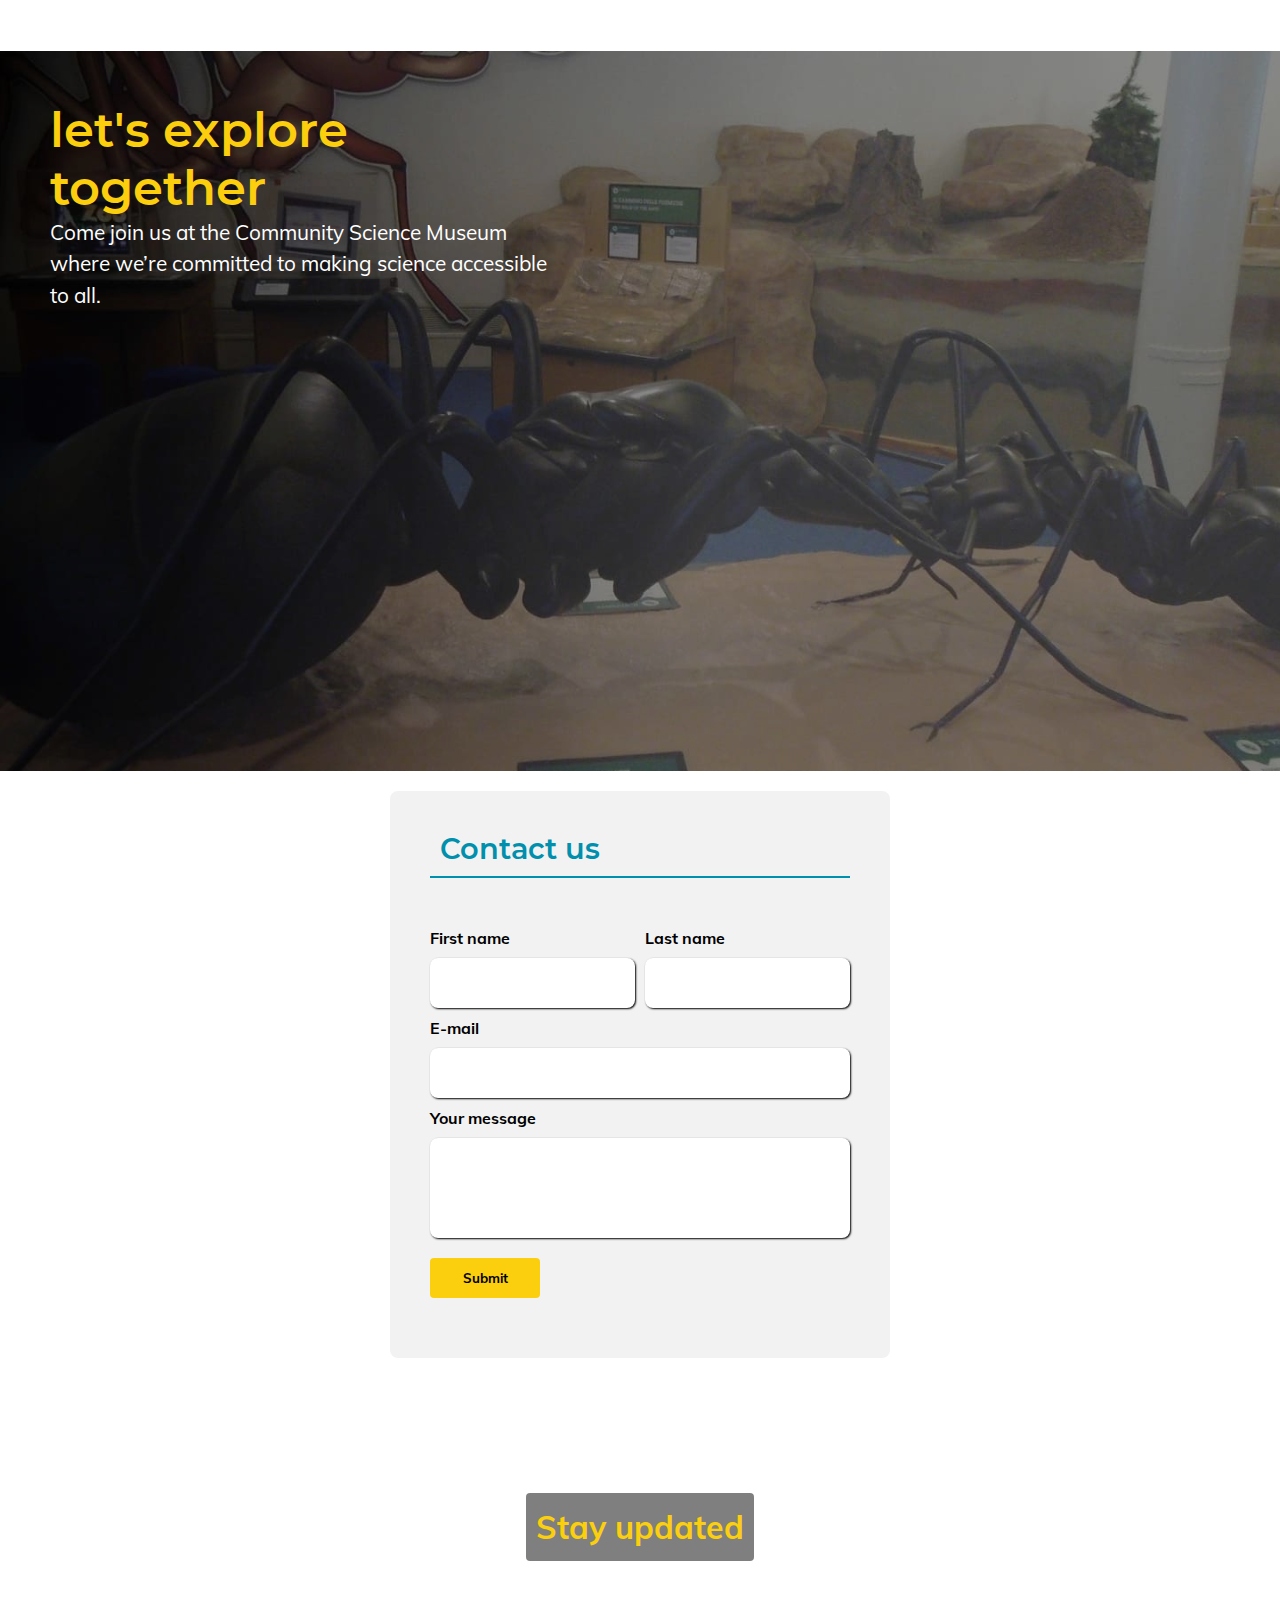
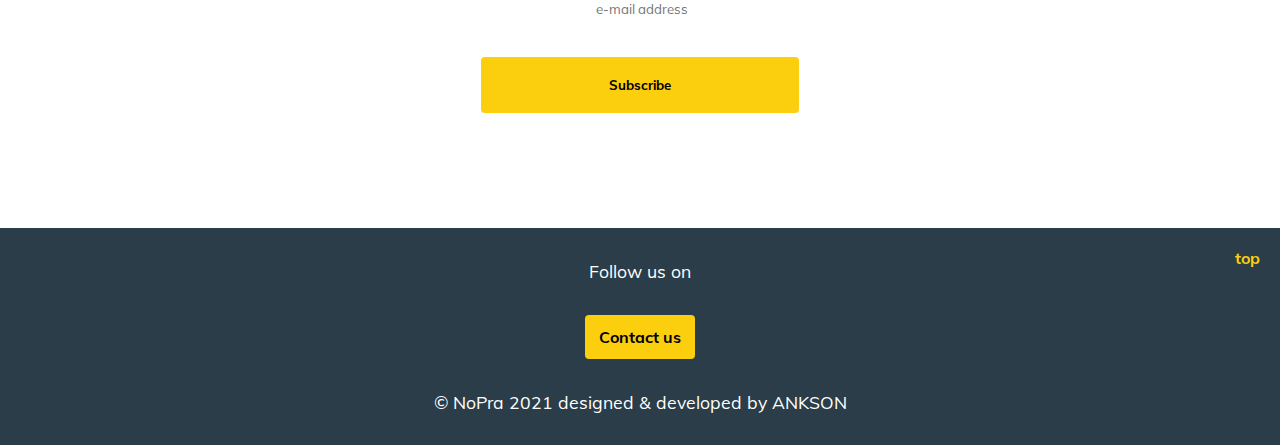
==== contact.html @ 7b3717ce "heading class changed to banner" ====
<html lang="en">
  <head>
    <meta charset="UTF-8" />
    <meta http-equiv="X-UA-Compatible" content="IE=edge" />
    <meta name="viewport" content="width=device-width, initial-scale=1.0" />
    <meta
      name="description"
      content=" want to pre-book, organize trips  or any queries regarding your visi let us know! Contact us at Community Science Museum"
    />
    <title>Contact us | Community Science Museum</title>
    <link
      rel="stylesheet"
      href="https://use.fontawesome.com/releases/v5.15.3/css/all.css"
      integrity="sha384-SZXxX4whJ79/gErwcOYf+zWLeJdY/qpuqC4cAa9rOGUstPomtqpuNWT9wdPEn2fk"
      crossorigin="anonymous"
    />
    <link rel="stylesheet" href="css/style.css" />
    <link rel="stylesheet" href="css/contact.css" />
    <link rel="stylesheet" href="css/media.css" />
  </head>
  <body>
    <header>
      <a href="index.html"><img src="images/logo1.png" alt="logo of Community science Museum" id="logo" /></a>
      <label for="hamburger-menu" id="checkbox" class="hamburger">
        <i class="fas fa-bars"></i>
      </label>
      <input type="checkbox" name="checkbox" id="hamburger-menu" />

      <nav>
        <ul>
          <li><a href="index.html" class="navbar">Home</a></li>
          <li><a href="get-involved.html" class="navbar">get involved</a></li>
          <li>
            <a href="explore.html" class="navbar">explore</a>
          </li>
          <li>
            <a href="exhibition-spaces.html" class="navbar">exhibition spaces</a>
          </li>
          <li><a href="visit.html" class="navbar">visit us</a></li>
        </ul>
      </nav>
    </header>
    <main>
      <section class="banner">
        <div class="banner-content">
          <h1>let's explore together</h1>
          <p>Come join us at the Community Science Museum where we’re committed to making science accessible to all.</p>
        </div>
      </section>
      <section class="form">
        <h2>Contact us</h2>
        <div class="input-half">
          <label for="first-name">First name</label>
          <input type="text" name="first-name" class="input" />
          <label for="last-name">Last name</label>
          <input type="text" name="last-name" class="input" />
        </div>
        <label for="e-mail">E-mail</label>
        <input type="e-mail" name="e-mail" class="input" />
        <label for="placeholder">Your message</label>
        <input type="text" name="placeholder" class="placeholder" />
        <input type="submit" class="cta" />
      </section>
      <section class="parallax">
        <p>Stay updated</p>
        <div>
          <input type="text" type="email" placeholder=" e-mail address" />
          <input type="submit" class="cta" value="Subscribe" />
        </div>
      </section>
    </main>
    <footer>
      <div class="footer-content">
        <div>
          <p>Follow us on</p>
          <i class="fab fa-facebook-square icons"></i>
          <i class="fab fa-instagram size icons"></i>
          <i class="fab fa-youtube-square icons"></i>
        </div>
        <div>
          <a href="contact.html" class="cta">Contact us</a>
        </div>
        <p class="copy-right">&copy; NoPra 2021 designed & developed by ANKSON</p>
      </div>
      <a href="#" class="to-top">
        <i class="fas fa-arrow-up"></i>
        top
      </a>
    </footer>
  </body>
</html>
---- css/style.css ----
/*global styling */

/*color pallete */
:root {
  --darkblue: #2b3d48;
  --blue: #364c59;
  --yellow: #fbcf0e;
  --light-blue: #008fac;
  --gray: #f2f2f2;
}
/*fonts */
@font-face {
  font-family: "montserrat";
  src: url(../fonts/Montserrat-SemiBold.ttf) format("truetype");
}
@font-face {
  font-family: "mulish";
  src: url(../fonts/Mulish-VariableFont_wght.ttf) format("truetype");
}
/* css reset */
* {
  padding: 0;
  margin: 0;
  box-sizing: border-box;
}

a,
li {
  color: black;
  text-decoration: none;
  list-style-type: none;
  font-weight: bold;
}
body {
  max-width: 100vw;
  min-height: 100vh;
  display: grid;
  grid-template-rows: auto 1fr auto;
  grid-template-areas:
    "header"
    "main"
    "footer";
  overflow-x: hidden;
}

header {
  grid-area: header;
}
main {
  grid-area: main;
}
footer {
  grid-area: footer;
}
h1,
h2,
h3,
h4 {
  font-family: "montserrat", -apple-system, BlinkMacSystemFont, "Segoe UI", Roboto, Oxygen, Ubuntu, Cantarell, "Open Sans", "Helvetica Neue",
    sans-serif;
}

h1 {
  color: var(--yellow);
  font-size: 3em;
  font-weight: bold;
}

h2 {
  color: var(--light-blue);
  text-align: left;
  padding: 0 10px 10px;
  border-bottom: 2px solid var(--light-blue);
  font-size: 1.8em;
}
h3 {
  font-size: 1.3em;
  text-decoration: underline;
  color: var(--blue);
}
p {
  font-size: 1.1em;
  line-height: 1.5em;
  padding: 10px;
}

a,
p,
figcaption,
input {
  font-family: "mulish", Georgia, "Times New Roman", Times, serif;
}

* > img {
  width: 100%;
}

/* global header  */
header {
  display: flex;
  flex-wrap: nowrap;
  justify-content: space-between;
  align-items: center;
  position: relative;
  margin-bottom: 2px;
  transform: translateY(-50px);
  transition: 1s linear;
  animation: 2s forwards easing;
}
@keyframes easing {
  0% {
    transform: translateY(-50px);
  }
  100% {
    transform: translateY(0px);
  }
}

#logo {
  width: 180px;
}

nav li {
  display: inline-block;
  padding: 10px 15px;
  font-size: 1.1em;
}
nav ul {
  display: flex;
  align-items: center;
}
#hamburger-menu {
  display: none;
}
#hamburger-menu:checked ~ nav {
  display: none;
  animation: 2s forwards easing-in;
  transition: 1s linear;
}
@keyframes easing-in {
  0% {
    opacity: 0;
  }
  100% {
    opacity: 1;
  }
}
.hamburger {
  background-color: white;
  position: absolute;
  right: 20px;
  top: 20px;
  display: none;
}
.navbar {
  position: relative;
}

.navbar::before {
  content: "";
  width: 90%;
  background-color: var(--yellow);
  padding: 6px;
  position: absolute;
  left: 0px;
  top: 22px;
  transition: transform 1s;
  overflow: hidden;
  transform: scalex(0);
  transform-origin: right;
}
.navbar:hover::before {
  animation: 2s forwards grow;
  transform: scalex(1);
  transform-origin: left;
}
.active {
  border-bottom: 13px solid var(--yellow);
  cursor: default;
}

/*global banner */
.banner {
  display: flex;
  flex-direction: column;
  flex-wrap: wrap;
  padding: 50px;
  height: 80vh;
}
.banner-content {
  max-width: 500px;
}

.banner p {
  font-size: 1.3em;
  line-height: 1.5em;
  color: white;
  padding: 0;
}

/*global two and three column grid */
.two-col-grid {
  max-width: 1000px;
  display: grid;
  grid-template-columns: repeat(2, 1fr);
  padding: 20px 10px;
  margin: 0 auto;
  gap: 10px;
}
.three-col-grid {
  max-width: 1000px;
  display: grid;
  grid-template-columns: repeat(3, 1fr);
  padding: 20px 10px;
  gap: 10px;
  margin: 0 auto;
}

/*global call to action */
.cta {
  background-color: var(--yellow);
  padding: 12px 4px;
  border: none;
  width: 110px;
  display: inline-block;
  text-align: center;
  margin: 20px 0px;
  font-weight: bold;
  border-radius: 4px;
}
.cta:hover {
  transform: scalex(1.1) translateY(5px);
  transition: transform 1s;
}
/* global parallax section */
.parallax {
  background: url("../images/parallax.jpg") center no-repeat;
  min-height: 50vh;
  background-size: cover;
  background-attachment: fixed;
  display: flex;
  flex-direction: column;
  align-items: center;
  justify-content: center;
}
.parallax p {
  padding: 10px;
  font-size: 2em;
  color: var(--yellow);
  font-weight: bold;
  background-color: rgba(0, 0, 0, 0.5);
  margin: 20px;
  border-radius: 4px;
}
.parallax input {
  border: none;
  padding: 20px;
  width: 100%;
  text-align: center;
}
.parallax .cta {
  width: 100%;
}

/* global footer */
.footer-content {
  max-width: 1000px;
}
.icons {
  font-size: 2em;
  letter-spacing: 0.5em;
  line-height: 1.5em;
}
footer {
  background-color: var(--darkblue);
  color: white;
  padding: 20px;
  justify-content: center;
  display: flex;
  flex-direction: row;
  text-align: center;
  position: relative;
}
.to-top {
  position: absolute;
  top: 20px;
  right: 20px;
  color: var(--yellow);
  transition: transform 0.5s;
}
.to-top:hover {
  transform: scale(1.1);
}
---- css/contact.css ----
.banner {
  background: url(../images/contact/contact-heading.jpg) center no-repeat;
  background-size: cover;
  background-color: rgba(0, 0, 0, 0.2);
  background-blend-mode: overlay;
}

.form {
  max-width: 500px;
  margin: 20px auto;
  padding: 40px;
  font-family: "mulish", Georgia, "Times New Roman", Times, serif;
  border-radius: 8px;
  align-content: center;
  background-color: var(--gray);
}
main label {
  display: inline-block;
  padding: 10px 0px;
  font-weight: bold;
}
.input {
  width: 100%;
  height: 50px;
  border-radius: 8px;
  border: none;
  background-color: white;
  box-shadow: 1px 1px 2px black;
}
.placeholder {
  width: 100%;
  height: 100px;
  border-radius: 8px;
  border: none;
  background-color: white;
  box-shadow: 1px 1px 2px black;
}
.form h2 {
  margin-bottom: 50px;
}
.input-half {
  display: grid;
  width: 100%;
  grid-template-columns: repeat(2, 1fr);
  gap: 10px;
}
.input:nth-of-type(1) {
  grid-row: 2;
}
.input-half label {
  padding: 0;
}
---- css/media.css ----
@media only screen and (max-width: 610px) {
  /*global header*/
  nav {
    display: none;
    margin: 0 auto;
  }
  #hamburger-menu:checked ~ nav {
    display: flex;
  }
  .hamburger {
    display: block;
  }
  nav ul {
    display: flex;
    flex-direction: column;
    flex-wrap: wrap;
    justify-content: center;
  }

  header {
    display: grid;
    grid-template-columns: auto;
    align-items: flex-start;
    justify-content: center;
  }
  /*global banner */

  /* global grid */
  .two-col-grid {
    grid-template-columns: auto;
    justify-content: center;
  }
  .three-col-grid {
    grid-template-columns: auto;
    justify-content: center;
  }

  /*home page */
  .about {
    grid-template-columns: auto;
  }
  .about figure {
    grid-column: 1/3;
  }
  .about-text:nth-of-type(1) {
    grid-column: 1/3;
  }

  .involve-home img {
    padding: 20px;
    max-width: 100%;
  }
  /* get involve page */
  .get-involve {
    justify-items: center;
    margin: 80px auto;
    text-align: center;
  }
  /*events & exhibition spaces page */
  .event-content {
    margin: 80px auto;
  }
  .night-museum {
    grid-row: 1;
  }
  /*contact page */
  .form {
    margin: 20px;
    padding: 20px;
  }
}
@media (min-width: 611px) and (max-width: 790px) {
  /*global header */
  header {
    display: flex;
    align-items: center;
    text-align: center;
    flex-wrap: wrap;
    flex-direction: column;
  }

  /*global grid */
  .three-col-grid {
    grid-template-columns: 1fr 1fr;
    justify-content: center;
  }
  /*home page */
  .about {
    grid-template-columns: auto;
  }
  .about figure,
  .about-text:nth-of-type(1) {
    grid-column: 1/3;
  }
  .overlay:nth-of-type(3),
  .news-text a:last-child {
    grid-column: 1/3;
  }
  /*get involved page */
  .get-involve img {
    max-width: 100%;
  }
  /*events & exhibition spaces page */
  .event-content {
    margin: 80px auto;
    grid-template-columns: auto;
  }
  .night-museum {
    grid-row: 1;
  }
}
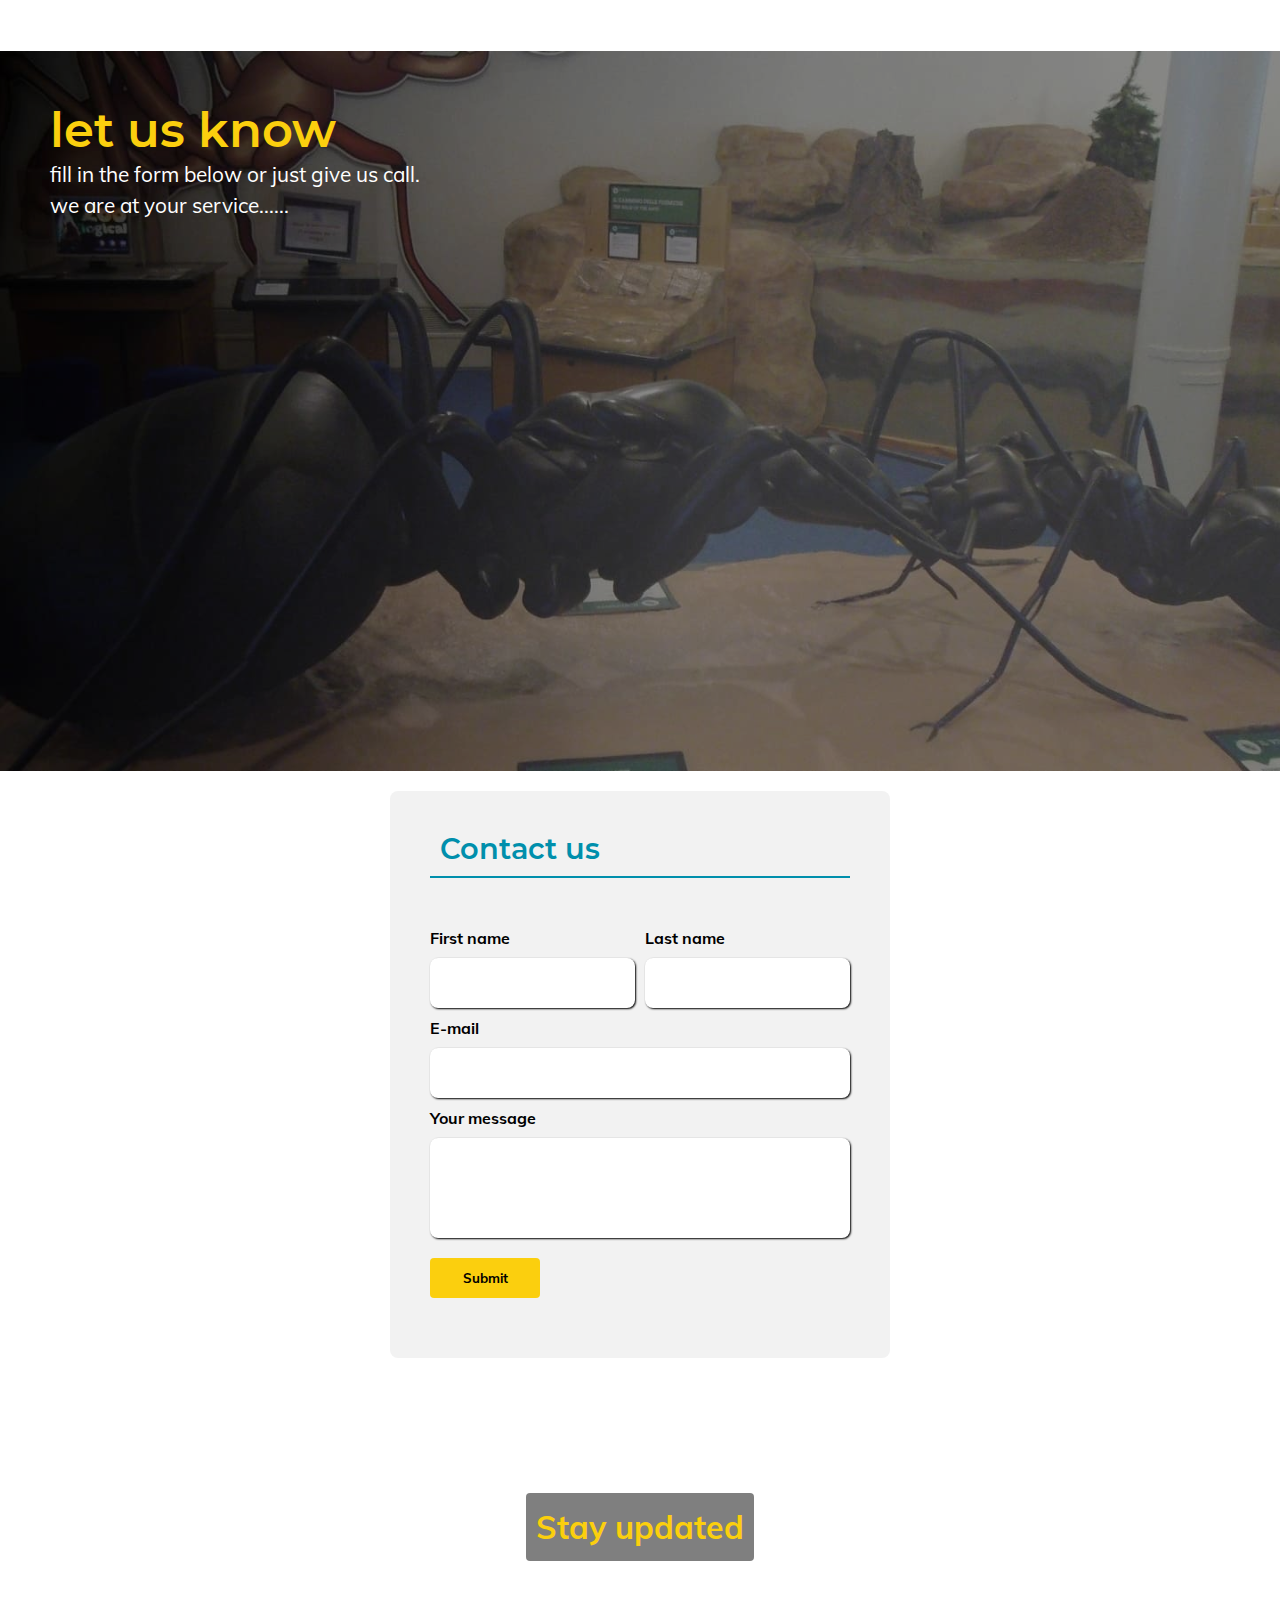
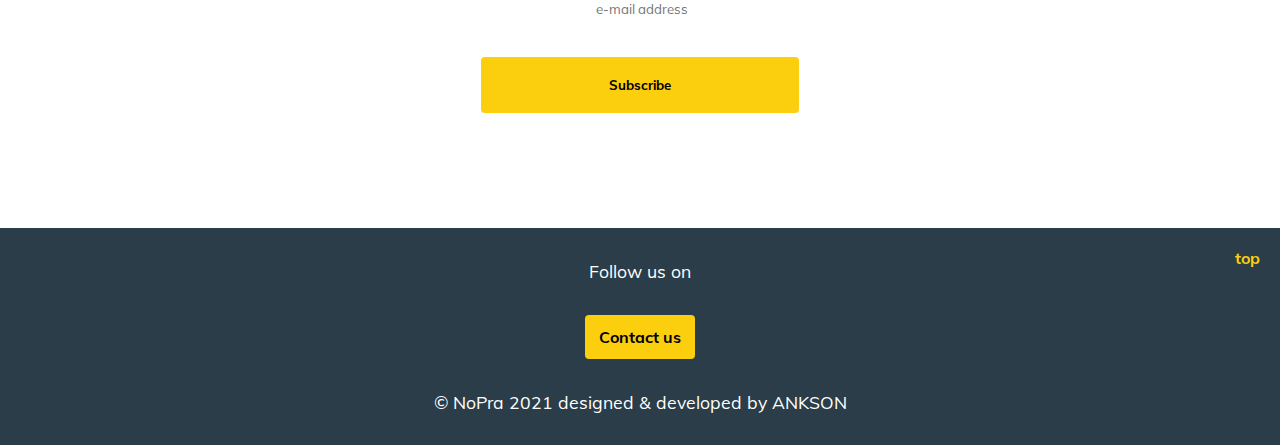
==== commit 2ecc923d: "h1 updated all the pages" ====
--- a/contact.html
+++ b/contact.html
@@ -43,8 +43,9 @@
     <main>
       <section class="banner">
         <div class="banner-content">
-          <h1>let's explore together</h1>
-          <p>Come join us at the Community Science Museum where we’re committed to making science accessible to all.</p>
+          <h1>let us know</h1>
+          <p>fill in the form below or just give us call.</p>
+          <p>we are at your service......</p>
         </div>
       </section>
       <section class="form">
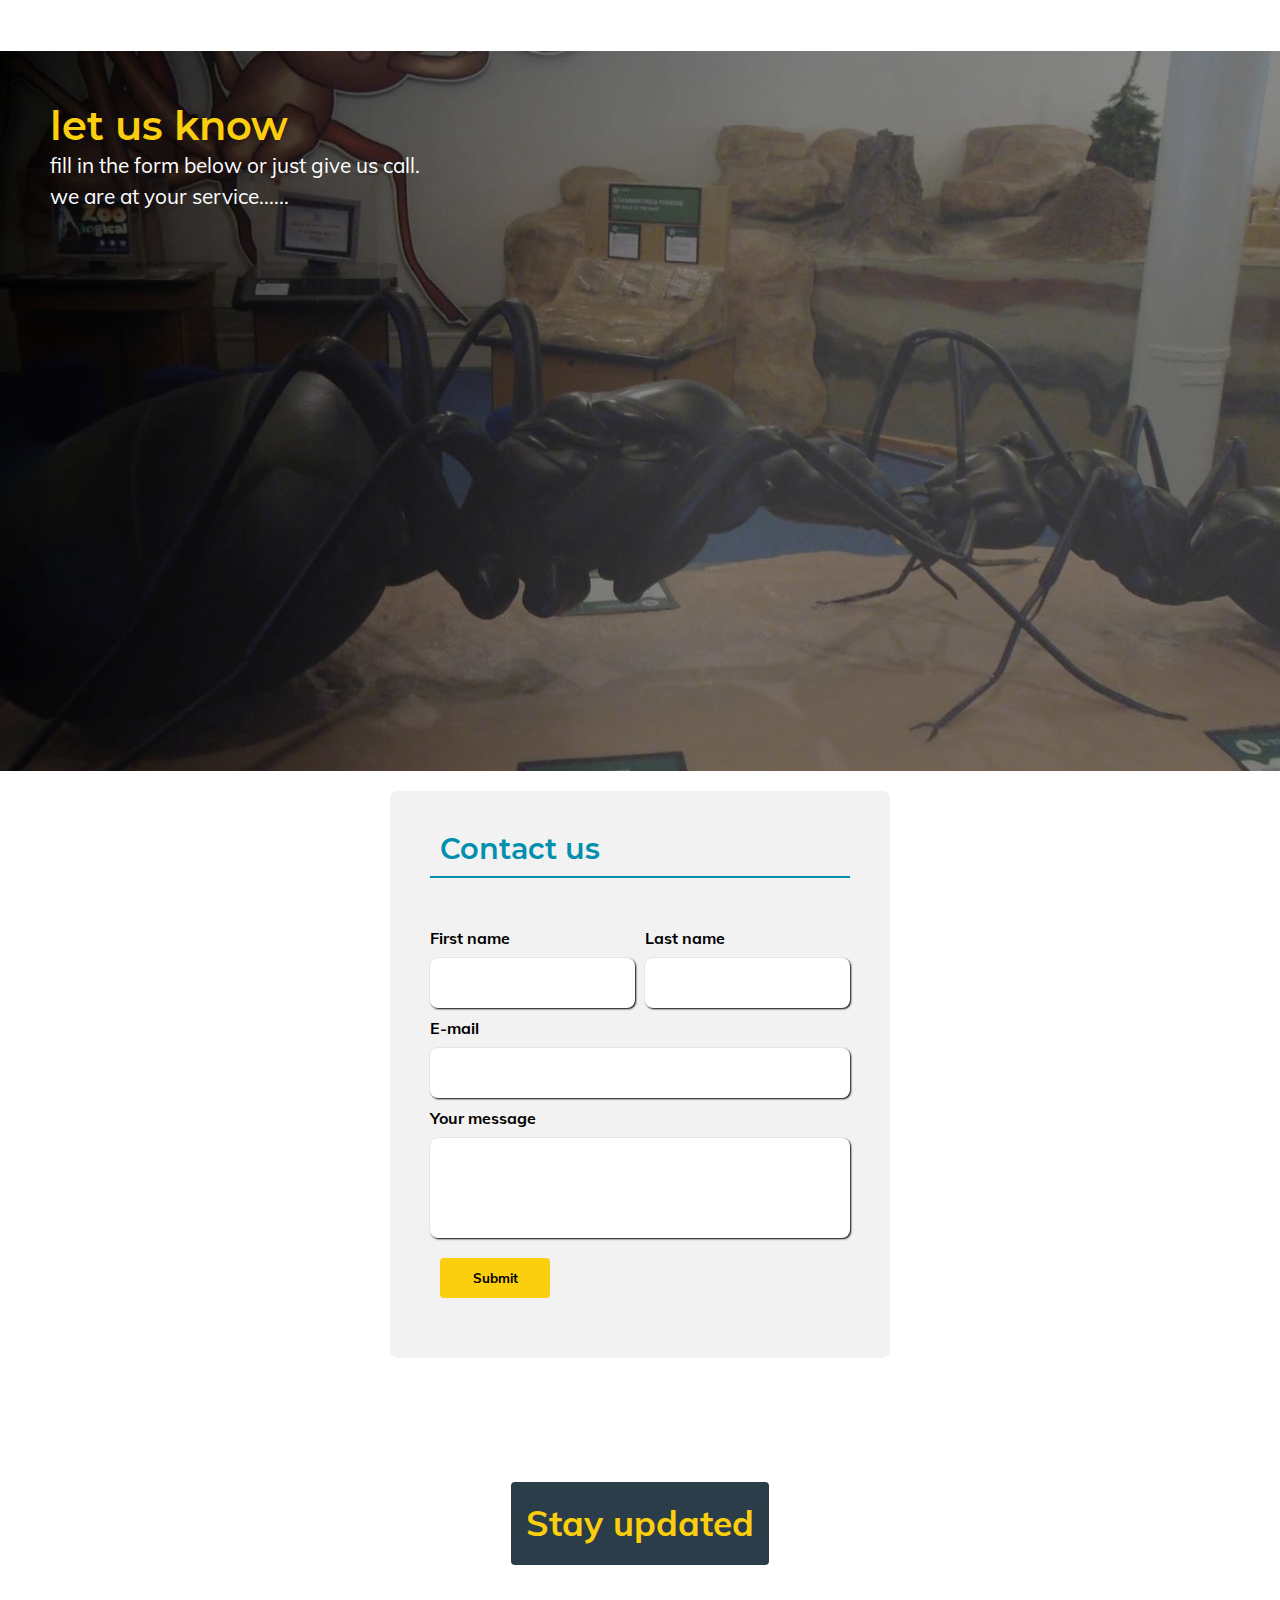
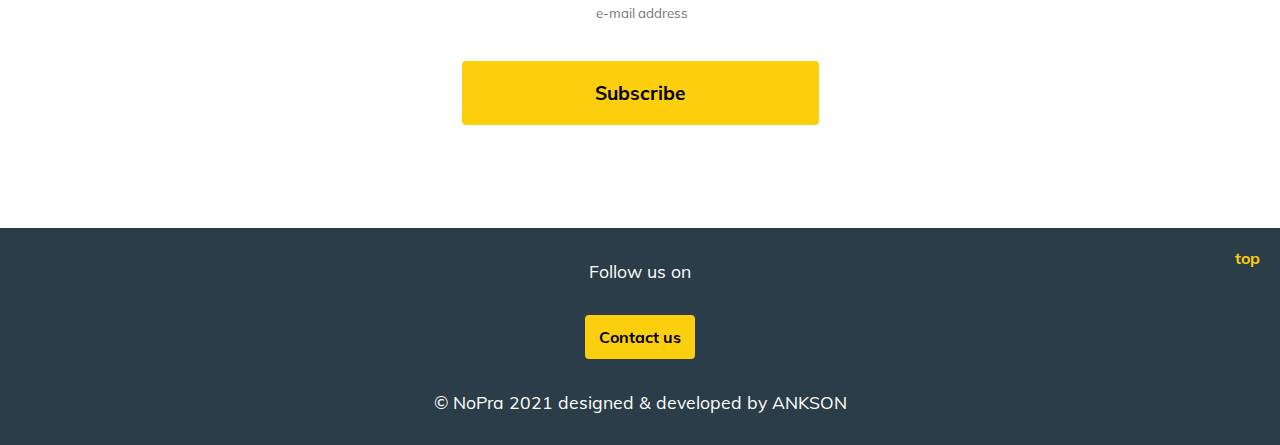
==== commit 3a2de6fc: "event added to nav" ====
--- a/contact.html
+++ b/contact.html
@@ -33,6 +33,7 @@
           <li>
             <a href="explore.html" class="navbar">explore</a>
           </li>
+          <li><a href="events-&-exhibition.html" class="navbar">events</a></li>
           <li>
             <a href="exhibition-spaces.html" class="navbar">exhibition spaces</a>
           </li>
--- a/css/style.css
+++ b/css/style.css
@@ -62,7 +62,7 @@
 
 h1 {
   color: var(--yellow);
-  font-size: 3em;
+  font-size: 2.5em;
   font-weight: bold;
 }
 
@@ -224,7 +224,7 @@
   width: 110px;
   display: inline-block;
   text-align: center;
-  margin: 20px 0px;
+  margin: 20px 10px;
   font-weight: bold;
   border-radius: 4px;
 }
@@ -244,11 +244,11 @@
   justify-content: center;
 }
 .parallax p {
-  padding: 10px;
-  font-size: 2em;
+  padding: 15px;
+  font-size: 2.2em;
   color: var(--yellow);
   font-weight: bold;
-  background-color: rgba(0, 0, 0, 0.5);
+  background-color: var(--darkblue);
   margin: 20px;
   border-radius: 4px;
 }
@@ -260,6 +260,8 @@
 }
 .parallax .cta {
   width: 100%;
+  font-size: 1.2em;
+  margin-left: 0px;
 }
 
 /* global footer */
--- a/css/media.css
+++ b/css/media.css
@@ -1,4 +1,5 @@
-@media only screen and (max-width: 610px) {
+/*Media queries mobile and teablet screens */
+@media only screen and (max-width: 636px) {
   /*global header*/
   nav {
     display: none;
@@ -16,7 +17,6 @@
     flex-wrap: wrap;
     justify-content: center;
   }
-
   header {
     display: grid;
     grid-template-columns: auto;
@@ -24,7 +24,9 @@
     justify-content: center;
   }
   /*global banner */
-
+  .banner {
+    height: 50vh;
+  }
   /* global grid */
   .two-col-grid {
     grid-template-columns: auto;
@@ -36,8 +38,11 @@
   }
 
   /*home page */
-  .about {
-    grid-template-columns: auto;
+  .about,
+  .explore,
+  .involve-home,
+  .news {
+    margin: 0 auto 10px;
   }
   .about figure {
     grid-column: 1/3;
@@ -45,16 +50,37 @@
   .about-text:nth-of-type(1) {
     grid-column: 1/3;
   }
-
   .involve-home img {
     padding: 20px;
     max-width: 100%;
   }
+
   /* get involve page */
   .get-involve {
     justify-items: center;
-    margin: 80px auto;
+    margin: 0px auto;
     text-align: center;
+  }
+  .get-involve img {
+    max-width: 60%;
+  }
+
+  /*exhibition-spaces  page */
+  .bio-medicine,
+  .eco-robo,
+  .cosmology {
+    margin: 0px auto;
+  }
+  .bio-medicine div,
+  .evolution div {
+    grid-column: 1/3;
+  }
+  .bio-medicine figure {
+    grid-column: 1/3;
+    grid-row: 2;
+  }
+  .evolution figure {
+    grid-column: 1/3;
   }
   /*events & exhibition spaces page */
   .event-content {
@@ -63,13 +89,15 @@
   .night-museum {
     grid-row: 1;
   }
+
   /*contact page */
   .form {
-    margin: 20px;
-    padding: 20px;
+    margin: 80px 10px;
+    padding: 10px;
   }
 }
-@media (min-width: 611px) and (max-width: 790px) {
+/*Media queries medium screens */
+@media (min-width: 637px) and (max-width: 820px) {
   /*global header */
   header {
     display: flex;
@@ -78,16 +106,17 @@
     flex-wrap: wrap;
     flex-direction: column;
   }
-
+  /*global banner */
+  .banner {
+    height: 50vh;
+  }
   /*global grid */
   .three-col-grid {
     grid-template-columns: 1fr 1fr;
     justify-content: center;
   }
+
   /*home page */
-  .about {
-    grid-template-columns: auto;
-  }
   .about figure,
   .about-text:nth-of-type(1) {
     grid-column: 1/3;
@@ -96,16 +125,54 @@
   .news-text a:last-child {
     grid-column: 1/3;
   }
+
   /*get involved page */
+  .get-involve {
+    grid-template-columns: 30% 70%;
+    margin: 0 auto;
+    align-items: center;
+  }
+  .get-involve .cta {
+    margin-left: 10px;
+  }
   .get-involve img {
-    max-width: 100%;
+    width: 100%;
   }
+
+  /* explore page */
+  .explore-teacher,
+  .explore-researchers {
+    align-items: center;
+  }
+
+  /*exhibition-spaces  page */
+  .bio-medicine,
+  .eco-robo,
+  .cosmology {
+    margin: 50px auto;
+  }
+  .bio-medicine div {
+    grid-column: 1/3;
+  }
+  .bio-medicine figure {
+    grid-column: 1/3;
+    grid-row: 2;
+  }
+  .cosmo-text {
+    align-items: center;
+  }
+
   /*events & exhibition spaces page */
   .event-content {
-    margin: 80px auto;
+    margin: 50px auto;
     grid-template-columns: auto;
   }
   .night-museum {
     grid-row: 1;
   }
+
+  /*visit us page */
+  .other-info :nth-of-type(3) {
+    grid-column: 1/3;
+  }
 }
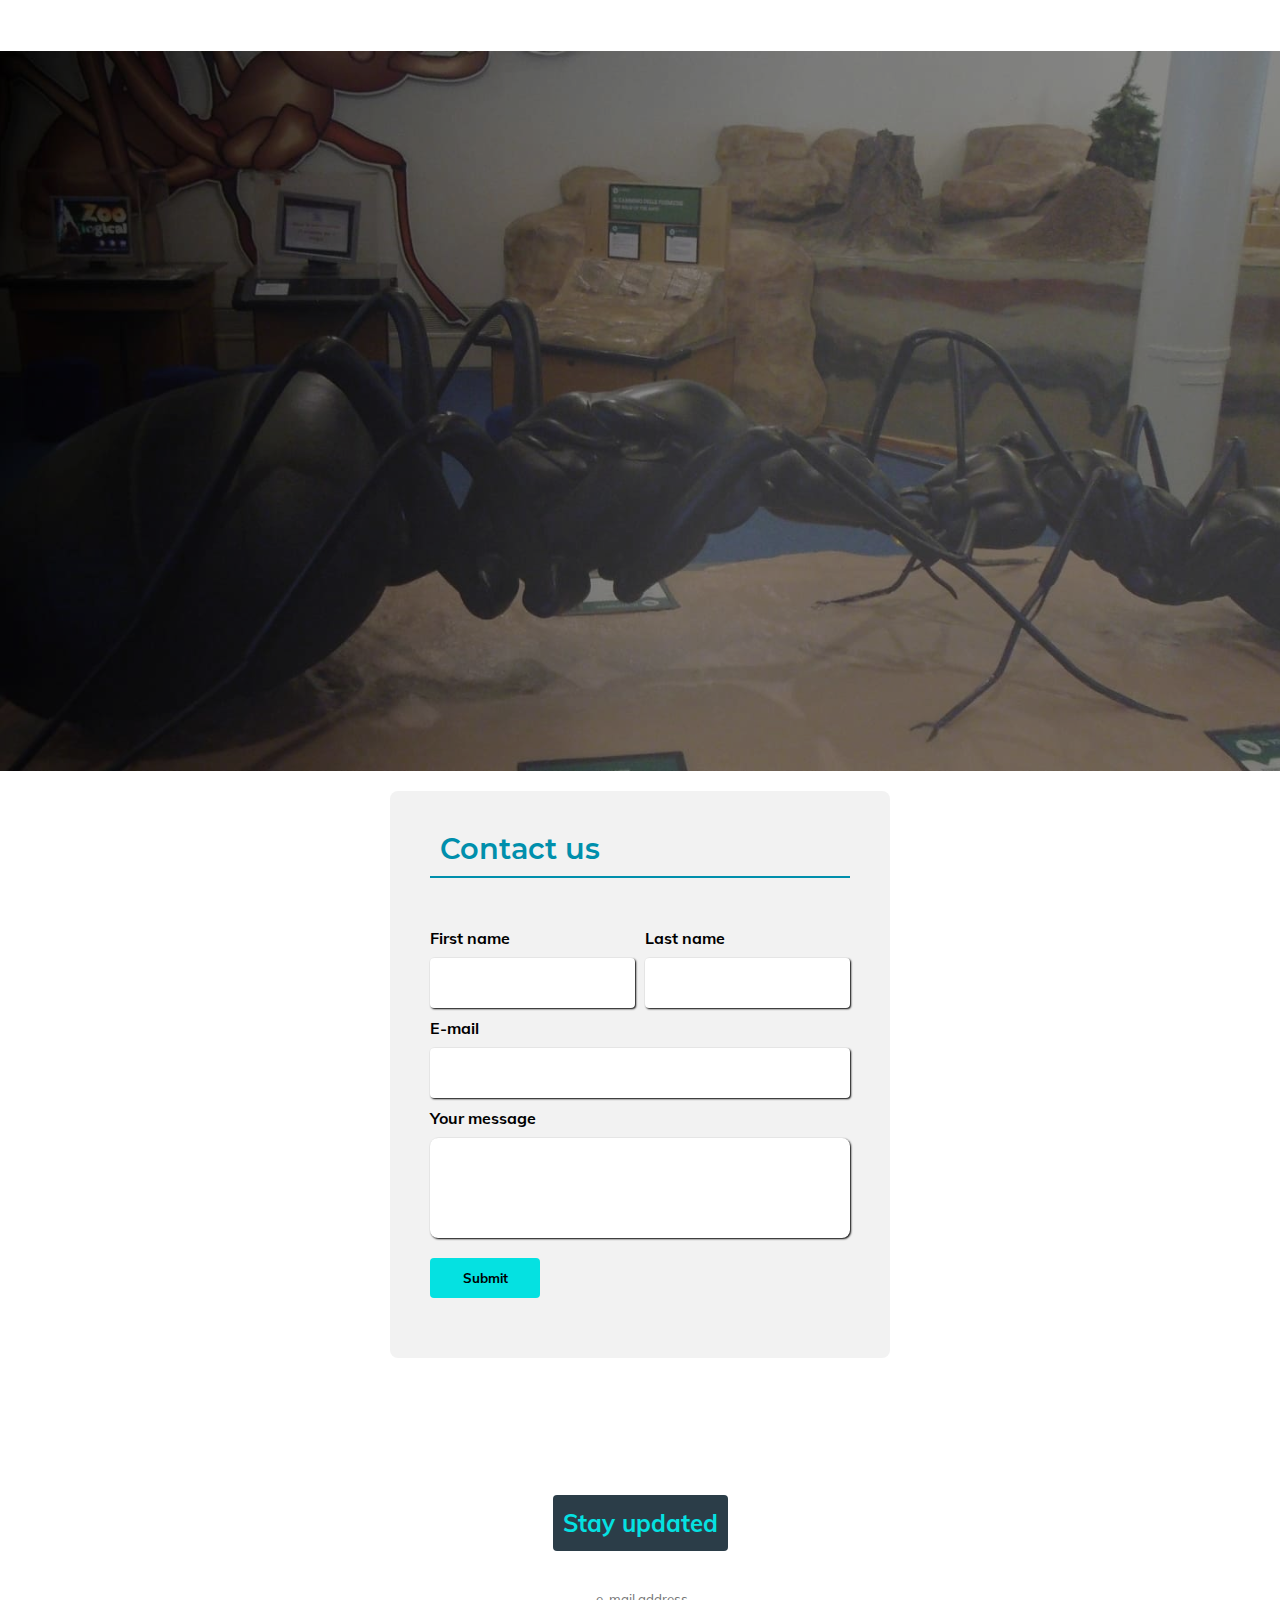
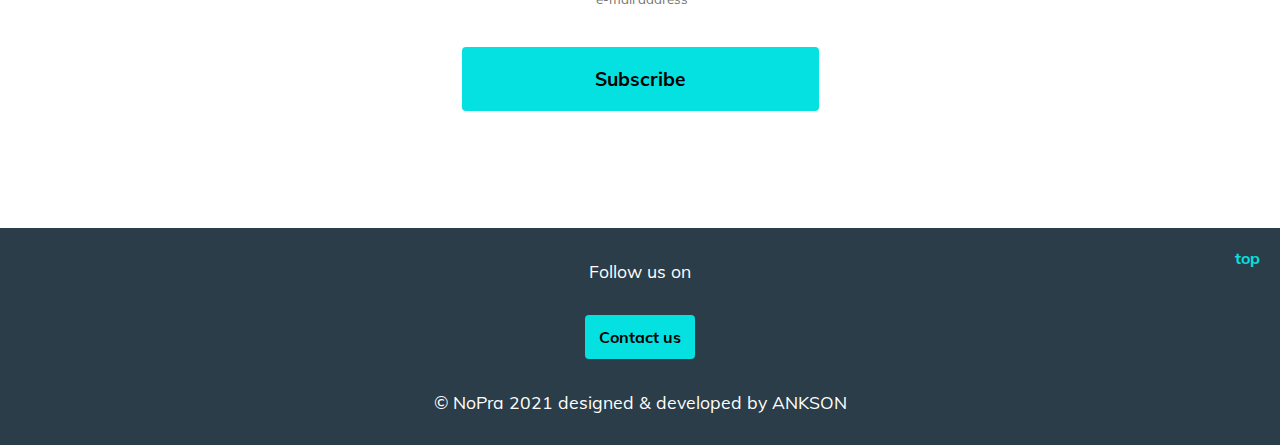
==== commit b711a909: "form updated" ====
--- a/contact.html
+++ b/contact.html
@@ -45,30 +45,31 @@
       <section class="banner">
         <div class="banner-content">
           <h1>let us know</h1>
-          <p>fill in the form below or just give us call.</p>
-          <p>we are at your service......</p>
+          <p>Please fill in the form below or just give us call. We are at your service......</p>
         </div>
       </section>
       <section class="form">
-        <h2>Contact us</h2>
-        <div class="input-half">
-          <label for="first-name">First name</label>
-          <input type="text" name="first-name" class="input" />
-          <label for="last-name">Last name</label>
-          <input type="text" name="last-name" class="input" />
-        </div>
-        <label for="e-mail">E-mail</label>
-        <input type="e-mail" name="e-mail" class="input" />
-        <label for="placeholder">Your message</label>
-        <input type="text" name="placeholder" class="placeholder" />
-        <input type="submit" class="cta" />
+        <form action="contact.php">
+          <h2>Contact us</h2>
+          <div class="input-half">
+            <label for="first-name">First name</label>
+            <input type="text" name="first-name" class="input" required />
+            <label for="last-name">Last name</label>
+            <input type="text" name="last-name" class="input" required />
+          </div>
+          <label for="e-mail">E-mail</label>
+          <input name="e-mail" class="input" required />
+          <label for="placeholder">Your message</label>
+          <input type="text" name="placeholder" class="placeholder" />
+          <input type="submit" class="cta" />
+        </form>
       </section>
       <section class="parallax">
         <p>Stay updated</p>
-        <div>
-          <input type="text" type="email" placeholder=" e-mail address" />
+        <form action="subscribe.php">
+          <input type="email" placeholder=" e-mail address" required />
           <input type="submit" class="cta" value="Subscribe" />
-        </div>
+        </form>
       </section>
     </main>
     <footer>
--- a/css/style.css
+++ b/css/style.css
@@ -4,7 +4,7 @@
 :root {
   --darkblue: #2b3d48;
   --blue: #364c59;
-  --yellow: #fbcf0e;
+  --h1-cta-blue: #05e1e1;
   --light-blue: #008fac;
   --gray: #f2f2f2;
 }
@@ -23,7 +23,7 @@
   margin: 0;
   box-sizing: border-box;
 }
-
+/* global styling */
 a,
 li {
   color: black;
@@ -36,6 +36,7 @@
   min-height: 100vh;
   display: grid;
   grid-template-rows: auto 1fr auto;
+  -ms-grid-rows: auto 1fr auto;
   grid-template-areas:
     "header"
     "main"
@@ -61,7 +62,7 @@
 }
 
 h1 {
-  color: var(--yellow);
+  color: var(--h1-cta-blue);
   font-size: 2.5em;
   font-weight: bold;
 }
@@ -159,7 +160,7 @@
 .navbar::before {
   content: "";
   width: 90%;
-  background-color: var(--yellow);
+  background-color: var(--h1-cta-blue);
   padding: 6px;
   position: absolute;
   left: 0px;
@@ -175,7 +176,7 @@
   transform-origin: left;
 }
 .active {
-  border-bottom: 13px solid var(--yellow);
+  border-bottom: 13px solid var(--h1-cta-blue);
   cursor: default;
 }
 
@@ -189,13 +190,27 @@
 }
 .banner-content {
   max-width: 500px;
+  animation: 1s slide-right forwards;
+  transform: translatex(-150px);
+  opacity: 0;
+  transition: transform 1s;
+}
+@keyframes slide-right {
+  0% {
+    transform: translatex(-150px);
+    opacity: 0;
+  }
+  100% {
+    transform: translatex(0px);
+    opacity: 1;
+  }
 }
 
 .banner p {
-  font-size: 1.3em;
-  line-height: 1.5em;
+  font-size: 1.2em;
+  line-height: 1.4em;
   color: white;
-  padding: 0;
+  padding: 10px 0;
 }
 
 /*global two and three column grid */
@@ -203,6 +218,7 @@
   max-width: 1000px;
   display: grid;
   grid-template-columns: repeat(2, 1fr);
+  -ms-grid-columns: repeat(2, 1fr);
   padding: 20px 10px;
   margin: 0 auto;
   gap: 10px;
@@ -211,6 +227,7 @@
   max-width: 1000px;
   display: grid;
   grid-template-columns: repeat(3, 1fr);
+  -ms-grid-columns: repeat(3, 1fr);
   padding: 20px 10px;
   gap: 10px;
   margin: 0 auto;
@@ -218,7 +235,7 @@
 
 /*global call to action */
 .cta {
-  background-color: var(--yellow);
+  background-color: var(--h1-cta-blue);
   padding: 12px 4px;
   border: none;
   width: 110px;
@@ -241,12 +258,14 @@
   display: flex;
   flex-direction: column;
   align-items: center;
+  -ms-grid-row-align: center;
   justify-content: center;
+  -ms-grid-column-align: center;
 }
 .parallax p {
-  padding: 15px;
-  font-size: 2.2em;
-  color: var(--yellow);
+  padding: 10px;
+  font-size: 1.5em;
+  color: var(--h1-cta-blue);
   font-weight: bold;
   background-color: var(--darkblue);
   margin: 20px;
@@ -278,6 +297,7 @@
   color: white;
   padding: 20px;
   justify-content: center;
+  -ms-grid-column-align: center;
   display: flex;
   flex-direction: row;
   text-align: center;
@@ -287,7 +307,7 @@
   position: absolute;
   top: 20px;
   right: 20px;
-  color: var(--yellow);
+  color: var(--h1-cta-blue);
   transition: transform 0.5s;
 }
 .to-top:hover {
--- a/css/contact.css
+++ b/css/contact.css
@@ -12,6 +12,7 @@
   font-family: "mulish", Georgia, "Times New Roman", Times, serif;
   border-radius: 8px;
   align-content: center;
+  -ms-grid-row-align: center;
   background-color: var(--gray);
 }
 main label {
@@ -22,7 +23,8 @@
 .input {
   width: 100%;
   height: 50px;
-  border-radius: 8px;
+  border-radius: 4px;
+  padding: 10px;
   border: none;
   background-color: white;
   box-shadow: 1px 1px 2px black;
@@ -42,11 +44,16 @@
   display: grid;
   width: 100%;
   grid-template-columns: repeat(2, 1fr);
+  -ms-grid-columns: repeat(2, 1fr);
   gap: 10px;
 }
 .input:nth-of-type(1) {
   grid-row: 2;
+  -ms-grid-row: 2;
 }
 .input-half label {
   padding: 0;
 }
+.form .cta {
+  margin-left: 0;
+}
--- a/css/media.css
+++ b/css/media.css
@@ -20,21 +20,23 @@
   header {
     display: grid;
     grid-template-columns: auto;
+    -ms-grid-columns: auto;
     align-items: flex-start;
-    justify-content: center;
+    -ms-grid-row-align: flex-start;
+    justify-content: center;
+    -ms-grid-column-align: center;
   }
   /*global banner */
   .banner {
     height: 50vh;
   }
   /* global grid */
-  .two-col-grid {
-    grid-template-columns: auto;
-    justify-content: center;
-  }
+  .two-col-grid,
   .three-col-grid {
     grid-template-columns: auto;
-    justify-content: center;
+    -ms-grid-columns: auto;
+    justify-content: center;
+    -ms-grid-column-align: center;
   }
 
   /*home page */
@@ -46,9 +48,11 @@
   }
   .about figure {
     grid-column: 1/3;
+    -ms-grid-column: 1/3;
   }
   .about-text:nth-of-type(1) {
     grid-column: 1/3;
+    -ms-grid-column: 1/3;
   }
   .involve-home img {
     padding: 20px;
@@ -58,6 +62,7 @@
   /* get involve page */
   .get-involve {
     justify-items: center;
+    -ms-grid-column-align: center;
     margin: 0px auto;
     text-align: center;
   }
@@ -74,13 +79,17 @@
   .bio-medicine div,
   .evolution div {
     grid-column: 1/3;
+    -ms-grid-column: 1/3;
   }
   .bio-medicine figure {
     grid-column: 1/3;
+    -ms-grid-column: 1/3;
     grid-row: 2;
+    -ms-grid-row: 2;
   }
   .evolution figure {
     grid-column: 1/3;
+    -ms-grid-column: 1/3;
   }
   /*events & exhibition spaces page */
   .event-content {
@@ -88,6 +97,7 @@
   }
   .night-museum {
     grid-row: 1;
+    -ms-grid-row: 1;
   }
 
   /*contact page */
@@ -102,6 +112,7 @@
   header {
     display: flex;
     align-items: center;
+    -ms-grid-row-align: center;
     text-align: center;
     flex-wrap: wrap;
     flex-direction: column;
@@ -113,7 +124,9 @@
   /*global grid */
   .three-col-grid {
     grid-template-columns: 1fr 1fr;
-    justify-content: center;
+    -ms-grid-columns: 1fr 1fr;
+    justify-content: center;
+    -ms-grid-column-align: center;
   }
 
   /*home page */
@@ -124,13 +137,16 @@
   .overlay:nth-of-type(3),
   .news-text a:last-child {
     grid-column: 1/3;
+    -ms-grid-column: 1/3;
   }
 
   /*get involved page */
   .get-involve {
     grid-template-columns: 30% 70%;
+    -ms-grid-columns: 30% 70%;
     margin: 0 auto;
     align-items: center;
+    -ms-grid-row-align: center;
   }
   .get-involve .cta {
     margin-left: 10px;
@@ -143,6 +159,7 @@
   .explore-teacher,
   .explore-researchers {
     align-items: center;
+    -ms-grid-row-align: center;
   }
 
   /*exhibition-spaces  page */
@@ -153,26 +170,33 @@
   }
   .bio-medicine div {
     grid-column: 1/3;
+    -ms-grid-column: 1/3;
   }
   .bio-medicine figure {
     grid-column: 1/3;
     grid-row: 2;
+    -ms-grid-column: 1/3;
+    -ms-grid-row: 2;
   }
   .cosmo-text {
     align-items: center;
+    -ms-grid-row-align: center;
   }
 
   /*events & exhibition spaces page */
   .event-content {
     margin: 50px auto;
     grid-template-columns: auto;
+    -ms-grid-columns: auto;
   }
   .night-museum {
     grid-row: 1;
+    -ms-grid-row: 2;
   }
 
   /*visit us page */
   .other-info :nth-of-type(3) {
     grid-column: 1/3;
+    -ms-grid-column: 1/3;
   }
 }
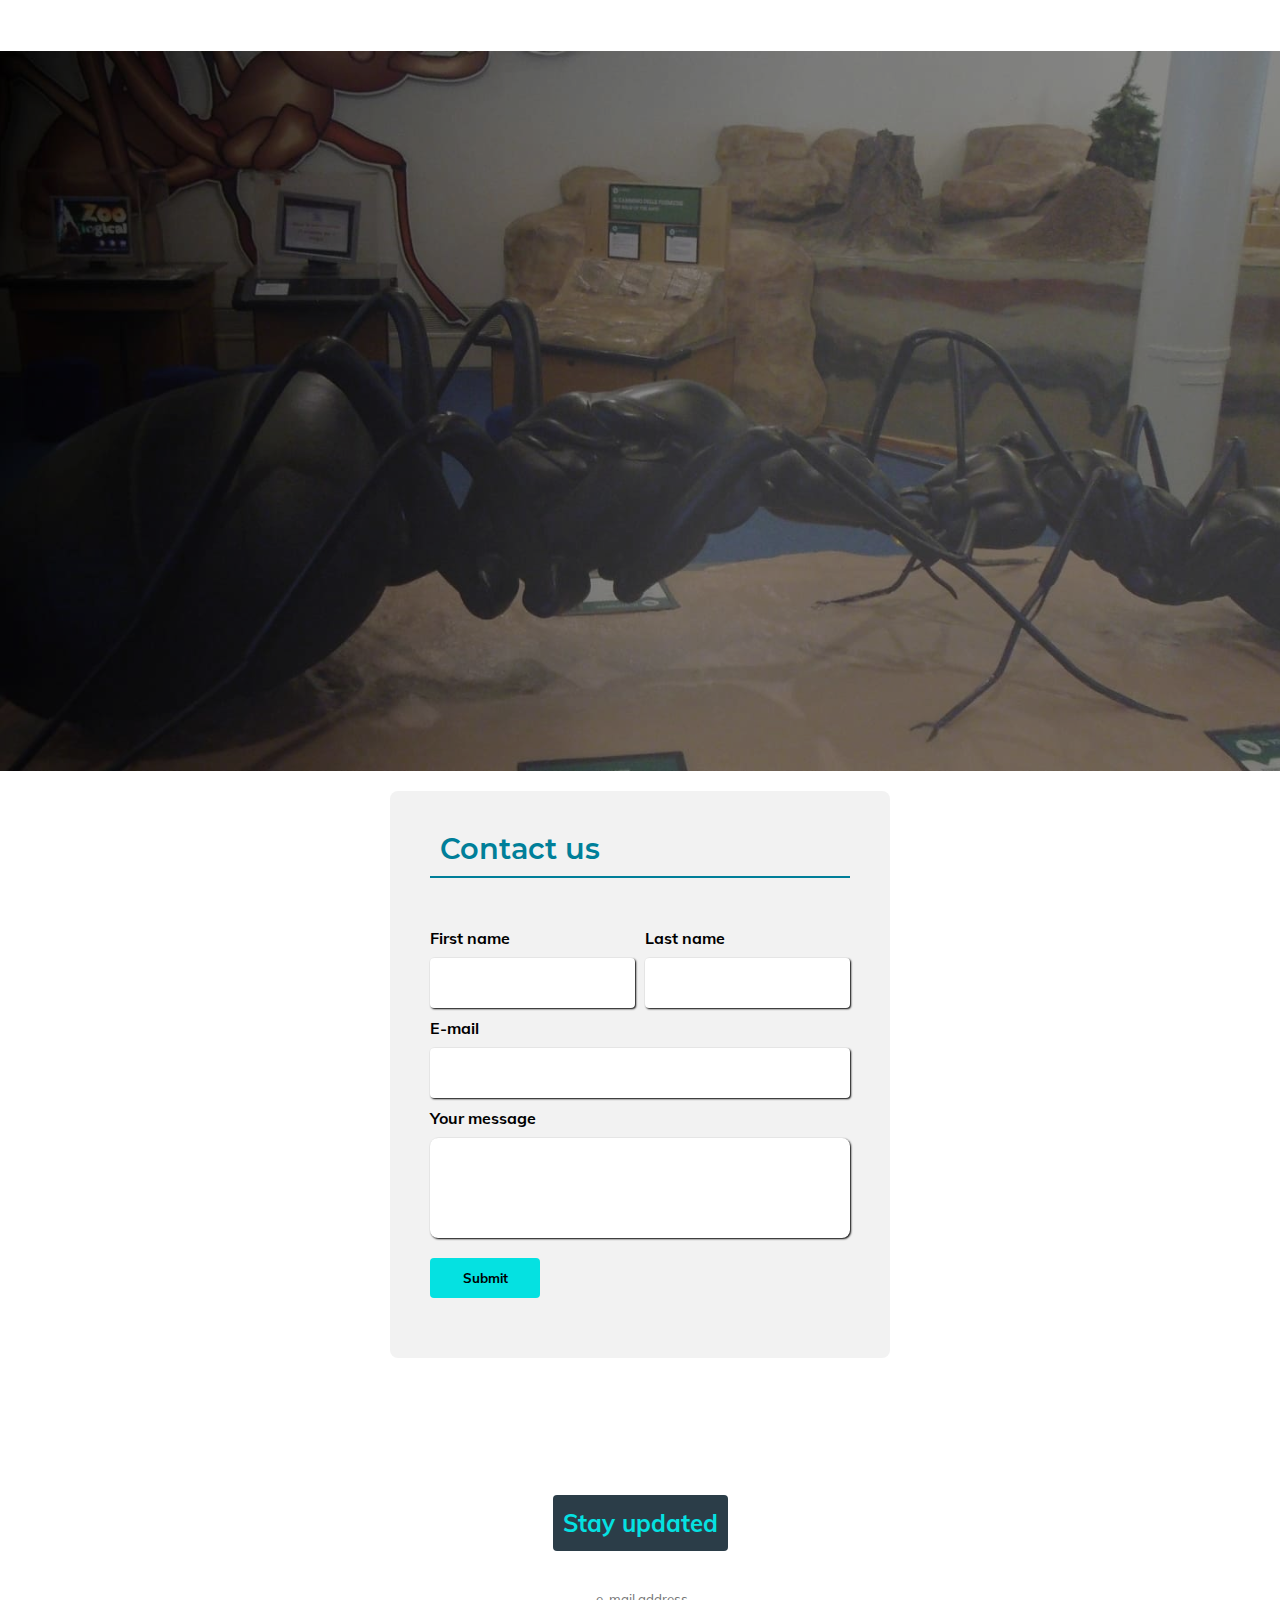
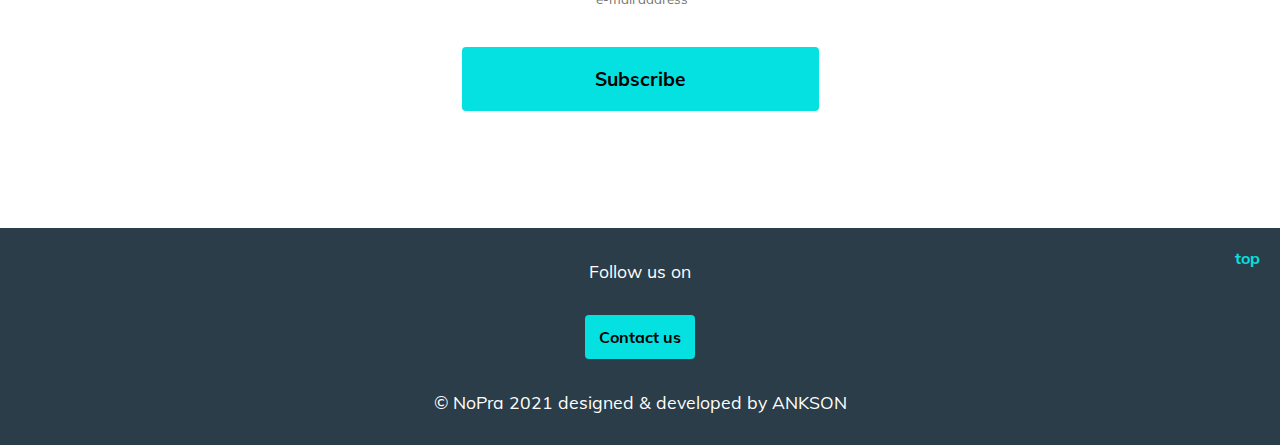
==== commit fd9cc118: "explore updated" ====
--- a/contact.html
+++ b/contact.html
@@ -3,6 +3,8 @@
     <meta charset="UTF-8" />
     <meta http-equiv="X-UA-Compatible" content="IE=edge" />
     <meta name="viewport" content="width=device-width, initial-scale=1.0" />
+    <meta name="author" content="Community science museum" />
+    <meta name="keywords" content="museum, visit, science, events, Norheimsund, community sceince museum, contact" />
     <meta
       name="description"
       content=" want to pre-book, organize trips  or any queries regarding your visi let us know! Contact us at Community Science Museum"
--- a/css/style.css
+++ b/css/style.css
@@ -5,7 +5,7 @@
   --darkblue: #2b3d48;
   --blue: #364c59;
   --h1-cta-blue: #05e1e1;
-  --light-blue: #008fac;
+  --light-blue: #007f99;
   --gray: #f2f2f2;
 }
 /*fonts */
--- a/css/media.css
+++ b/css/media.css
@@ -69,6 +69,11 @@
   .get-involve img {
     max-width: 60%;
   }
+  /*explore page */
+  .explore-teacher figure,
+  .explore-researchers figure {
+    grid-row: 2;
+  }
 
   /*exhibition-spaces  page */
   .bio-medicine,
@@ -94,10 +99,6 @@
   /*events & exhibition spaces page */
   .event-content {
     margin: 80px auto;
-  }
-  .night-museum {
-    grid-row: 1;
-    -ms-grid-row: 1;
   }
 
   /*contact page */
@@ -189,10 +190,6 @@
     grid-template-columns: auto;
     -ms-grid-columns: auto;
   }
-  .night-museum {
-    grid-row: 1;
-    -ms-grid-row: 2;
-  }
 
   /*visit us page */
   .other-info :nth-of-type(3) {
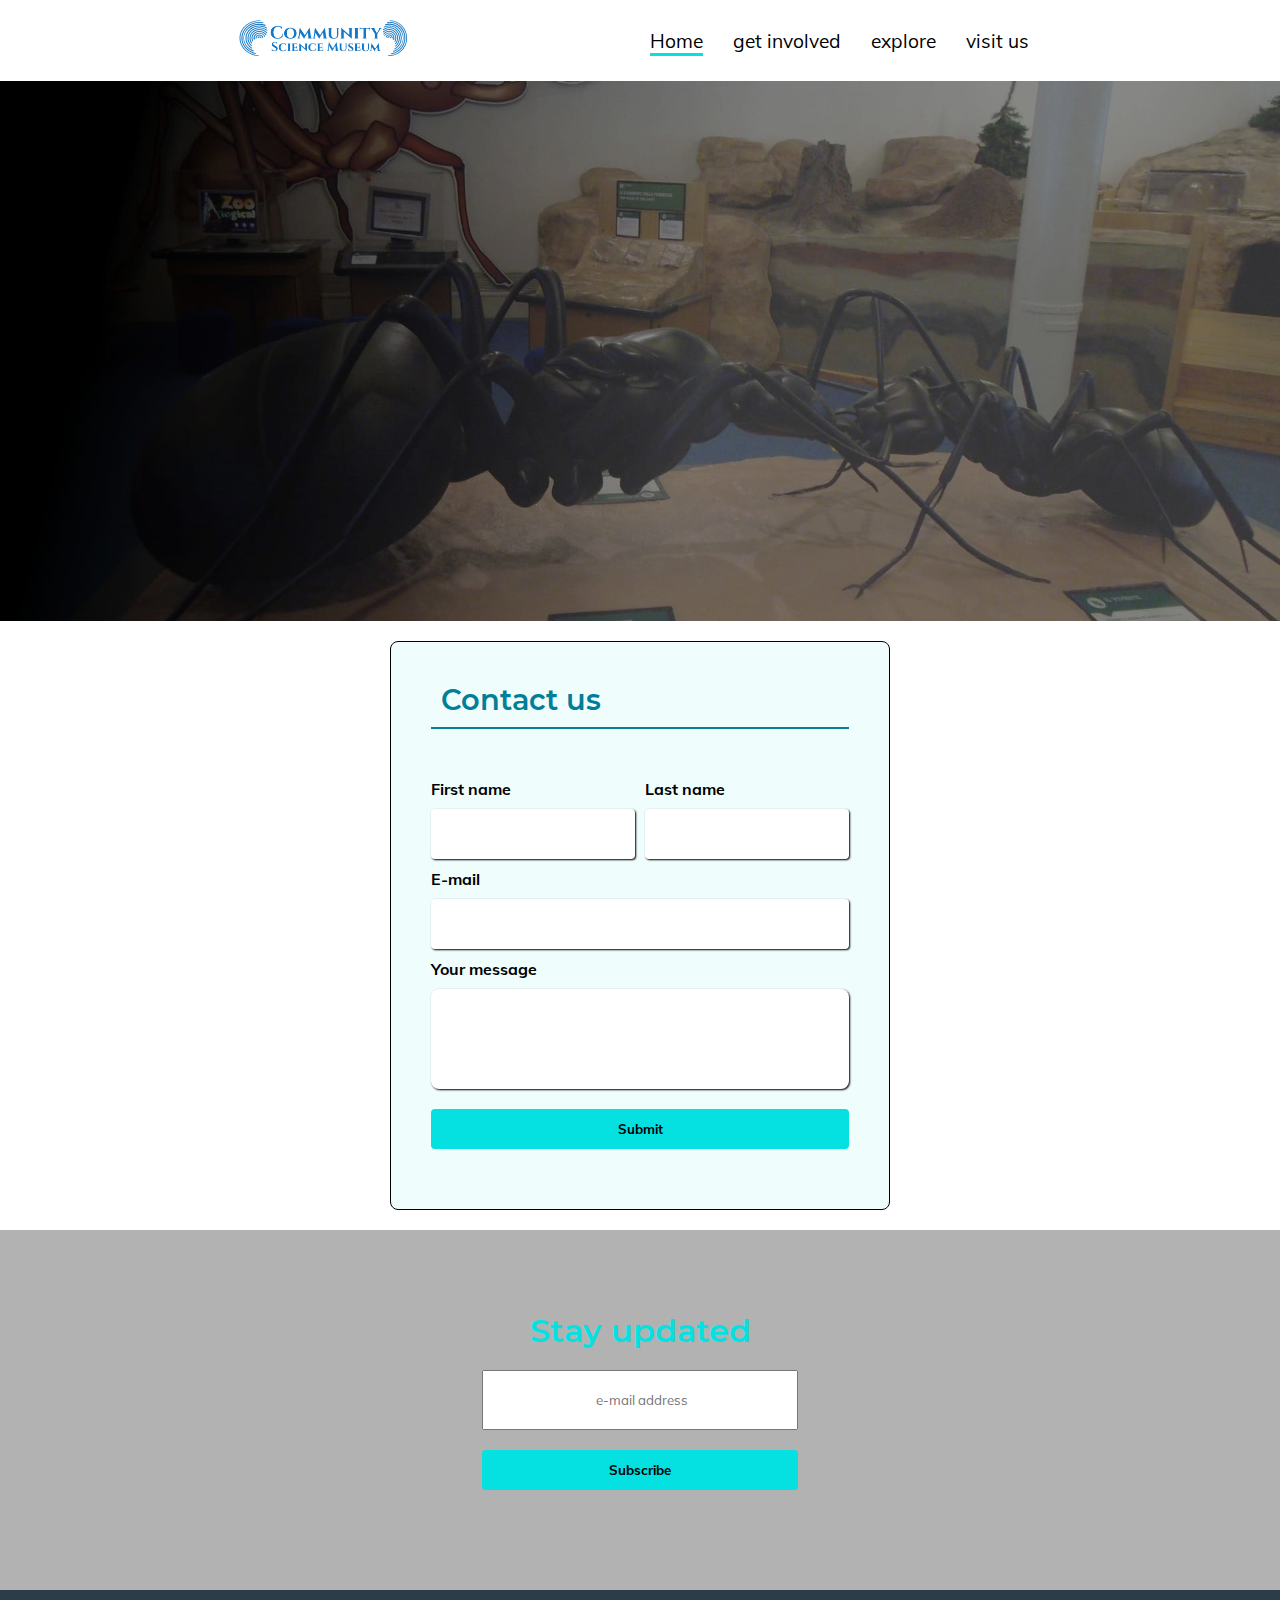
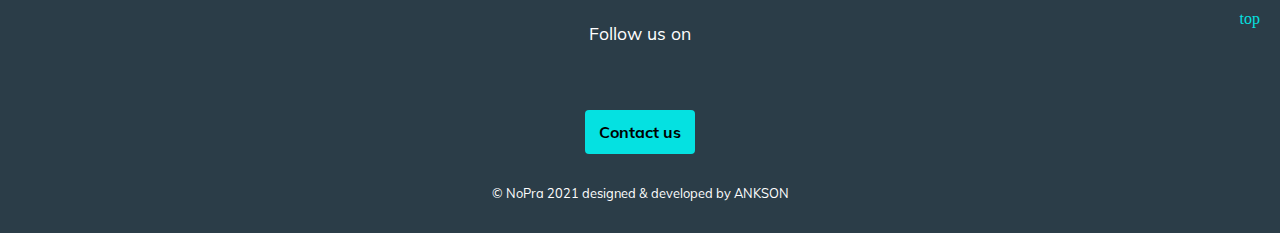
==== commit f7ac37ec: "javascript added" ====
--- a/contact.html
+++ b/contact.html
@@ -23,22 +23,25 @@
   <body>
     <header>
       <a href="index.html"><img src="images/logo1.png" alt="logo of Community science Museum" id="logo" /></a>
-      <label for="hamburger-menu" id="checkbox" class="hamburger">
+      <div class="hamburger">
         <i class="fas fa-bars"></i>
-      </label>
-      <input type="checkbox" name="checkbox" id="hamburger-menu" />
-
+      </div>
       <nav>
         <ul>
-          <li><a href="index.html" class="navbar">Home</a></li>
+          <li><a href="index.html" class="navbar active">Home</a></li>
           <li><a href="get-involved.html" class="navbar">get involved</a></li>
-          <li>
-            <a href="explore.html" class="navbar">explore</a>
+          <li class="dropdown">
+            explore
+            <i class="fas fa-chevron-down"></i>
+            <ul class="dropdown-content">
+              <li><a href="events-&-exhibition.html" class="navbar">events</a></li>
+              <li>
+                <a href="exhibition-spaces.html" class="navbar">exhibition-spaces</a>
+              </li>
+              <li><a href="explore.html" class="navbar">explore</a></li>
+            </ul>
           </li>
-          <li><a href="events-&-exhibition.html" class="navbar">events</a></li>
-          <li>
-            <a href="exhibition-spaces.html" class="navbar">exhibition spaces</a>
-          </li>
+
           <li><a href="visit.html" class="navbar">visit us</a></li>
         </ul>
       </nav>
@@ -67,7 +70,7 @@
         </form>
       </section>
       <section class="parallax">
-        <p>Stay updated</p>
+        <h3>Stay updated</h3>
         <form action="subscribe.php">
           <input type="email" placeholder=" e-mail address" required />
           <input type="submit" class="cta" value="Subscribe" />
@@ -87,10 +90,11 @@
         </div>
         <p class="copy-right">&copy; NoPra 2021 designed & developed by ANKSON</p>
       </div>
-      <a href="#" class="to-top">
+      <div class="to-top">
         <i class="fas fa-arrow-up"></i>
         top
-      </a>
+      </div>
     </footer>
+    <script src="js/script.js"></script>
   </body>
 </html>
--- a/css/style.css
+++ b/css/style.css
@@ -3,10 +3,11 @@
 /*color pallete */
 :root {
   --darkblue: #2b3d48;
-  --blue: #364c59;
+  --bg: #f0fdfd;
   --h1-cta-blue: #05e1e1;
-  --light-blue: #007f99;
-  --gray: #f2f2f2;
+  --h2-light-blue: #007f99;
+  --p-light: white;
+  --box-shadow: 8px 8px 8px rgba(0, 0, 0, 0.2);
 }
 /*fonts */
 @font-face {
@@ -42,6 +43,7 @@
     "main"
     "footer";
   overflow-x: hidden;
+  /* background-color: var(--h2-light-blue); */
 }
 
 header {
@@ -68,16 +70,16 @@
 }
 
 h2 {
-  color: var(--light-blue);
+  color: var(--h2-light-blue);
   text-align: left;
   padding: 0 10px 10px;
-  border-bottom: 2px solid var(--light-blue);
+  border-bottom: 2px solid var(--h2-light-blue);
   font-size: 1.8em;
 }
 h3 {
   font-size: 1.3em;
   text-decoration: underline;
-  color: var(--blue);
+  color: var(--darkblue);
 }
 p {
   font-size: 1.1em;
@@ -88,7 +90,8 @@
 a,
 p,
 figcaption,
-input {
+input,
+.dropdown {
   font-family: "mulish", Georgia, "Times New Roman", Times, serif;
 }
 
@@ -100,21 +103,10 @@
 header {
   display: flex;
   flex-wrap: nowrap;
-  justify-content: space-between;
+  justify-content: space-evenly;
   align-items: center;
   position: relative;
-  margin-bottom: 2px;
-  transform: translateY(-50px);
-  transition: 1s linear;
-  animation: 2s forwards easing;
-}
-@keyframes easing {
-  0% {
-    transform: translateY(-50px);
-  }
-  100% {
-    transform: translateY(0px);
-  }
+  padding: 16px;
 }
 
 #logo {
@@ -124,19 +116,18 @@
 nav li {
   display: inline-block;
   padding: 10px 15px;
-  font-size: 1.1em;
-}
+}
+nav li a {
+  font-weight: normal;
+  font-size: 1.2em;
+}
+
 nav ul {
   display: flex;
   align-items: center;
 }
 #hamburger-menu {
   display: none;
-}
-#hamburger-menu:checked ~ nav {
-  display: none;
-  animation: 2s forwards easing-in;
-  transition: 1s linear;
 }
 @keyframes easing-in {
   0% {
@@ -147,11 +138,14 @@
   }
 }
 .hamburger {
-  background-color: white;
+  background-color: var(--p-light);
+  font-size: 1.5em;
   position: absolute;
   right: 20px;
   top: 20px;
   display: none;
+  padding: 10px;
+  color: var(--darkblue);
 }
 .navbar {
   position: relative;
@@ -161,7 +155,7 @@
   content: "";
   width: 90%;
   background-color: var(--h1-cta-blue);
-  padding: 6px;
+  padding: 2px;
   position: absolute;
   left: 0px;
   top: 22px;
@@ -171,13 +165,33 @@
   transform-origin: right;
 }
 .navbar:hover::before {
-  animation: 2s forwards grow;
   transform: scalex(1);
   transform-origin: left;
 }
 .active {
-  border-bottom: 13px solid var(--h1-cta-blue);
+  border-bottom: 3px solid var(--h1-cta-blue);
   cursor: default;
+  pointer-events: none;
+}
+
+/* dropdown menu */
+.dropdown {
+  position: relative;
+  font-weight: normal;
+  font-size: 1.2em;
+  cursor: pointer;
+}
+.dropdown-content {
+  position: absolute;
+  display: inline-block;
+  left: 0;
+  top: 50px;
+  background-color: white;
+  justify-content: left;
+  font-size: 0.8em;
+  padding: 4px;
+  display: none;
+  z-index: 10;
 }
 
 /*global banner */
@@ -186,7 +200,7 @@
   flex-direction: column;
   flex-wrap: wrap;
   padding: 50px;
-  height: 80vh;
+  height: 60vh;
 }
 .banner-content {
   max-width: 500px;
@@ -209,7 +223,7 @@
 .banner p {
   font-size: 1.2em;
   line-height: 1.4em;
-  color: white;
+  color: var(--p-light);
   padding: 10px 0;
 }
 
@@ -236,7 +250,7 @@
 /*global call to action */
 .cta {
   background-color: var(--h1-cta-blue);
-  padding: 12px 4px;
+  padding: 12px;
   border: none;
   width: 110px;
   display: inline-block;
@@ -244,17 +258,21 @@
   margin: 20px 10px;
   font-weight: bold;
   border-radius: 4px;
+  transition: 0.5s linear;
 }
 .cta:hover {
   transform: scalex(1.1) translateY(5px);
   transition: transform 1s;
+  transform-origin: center;
 }
 /* global parallax section */
 .parallax {
   background: url("../images/parallax.jpg") center no-repeat;
-  min-height: 50vh;
+  min-height: 40vh;
   background-size: cover;
   background-attachment: fixed;
+  background-color: rgba(0, 0, 0, 0.3);
+  background-blend-mode: overlay;
   display: flex;
   flex-direction: column;
   align-items: center;
@@ -262,25 +280,20 @@
   justify-content: center;
   -ms-grid-column-align: center;
 }
-.parallax p {
-  padding: 10px;
-  font-size: 1.5em;
+form input {
+  width: 100%;
+  padding: 20px;
+  text-align: center;
+}
+form .cta {
+  width: 100%;
+  margin-left: 0;
+}
+.parallax h3 {
+  font-size: 2em;
+  margin-bottom: 20px;
   color: var(--h1-cta-blue);
-  font-weight: bold;
-  background-color: var(--darkblue);
-  margin: 20px;
-  border-radius: 4px;
-}
-.parallax input {
-  border: none;
-  padding: 20px;
-  width: 100%;
-  text-align: center;
-}
-.parallax .cta {
-  width: 100%;
-  font-size: 1.2em;
-  margin-left: 0px;
+  text-decoration: none;
 }
 
 /* global footer */
@@ -288,13 +301,12 @@
   max-width: 1000px;
 }
 .icons {
-  font-size: 2em;
-  letter-spacing: 0.5em;
-  line-height: 1.5em;
+  font-size: 1.8em;
+  padding: 5px;
 }
 footer {
   background-color: var(--darkblue);
-  color: white;
+  color: var(--p-light);
   padding: 20px;
   justify-content: center;
   -ms-grid-column-align: center;
@@ -309,7 +321,11 @@
   right: 20px;
   color: var(--h1-cta-blue);
   transition: transform 0.5s;
+  cursor: pointer;
 }
 .to-top:hover {
   transform: scale(1.1);
 }
+.copy-right {
+  font-size: 0.8em;
+}
--- a/css/contact.css
+++ b/css/contact.css
@@ -13,7 +13,8 @@
   border-radius: 8px;
   align-content: center;
   -ms-grid-row-align: center;
-  background-color: var(--gray);
+  background-color: var(--bg);
+  border: 1px solid black;
 }
 main label {
   display: inline-block;
@@ -26,7 +27,7 @@
   border-radius: 4px;
   padding: 10px;
   border: none;
-  background-color: white;
+  background-color: var(--p-light);
   box-shadow: 1px 1px 2px black;
 }
 .placeholder {
@@ -34,7 +35,7 @@
   height: 100px;
   border-radius: 8px;
   border: none;
-  background-color: white;
+  background-color: var(--p-light);
   box-shadow: 1px 1px 2px black;
 }
 .form h2 {
--- a/css/media.css
+++ b/css/media.css
@@ -5,9 +5,7 @@
     display: none;
     margin: 0 auto;
   }
-  #hamburger-menu:checked ~ nav {
-    display: flex;
-  }
+
   .hamburger {
     display: block;
   }
@@ -28,7 +26,7 @@
   }
   /*global banner */
   .banner {
-    height: 50vh;
+    height: 45vh;
   }
   /* global grid */
   .two-col-grid,
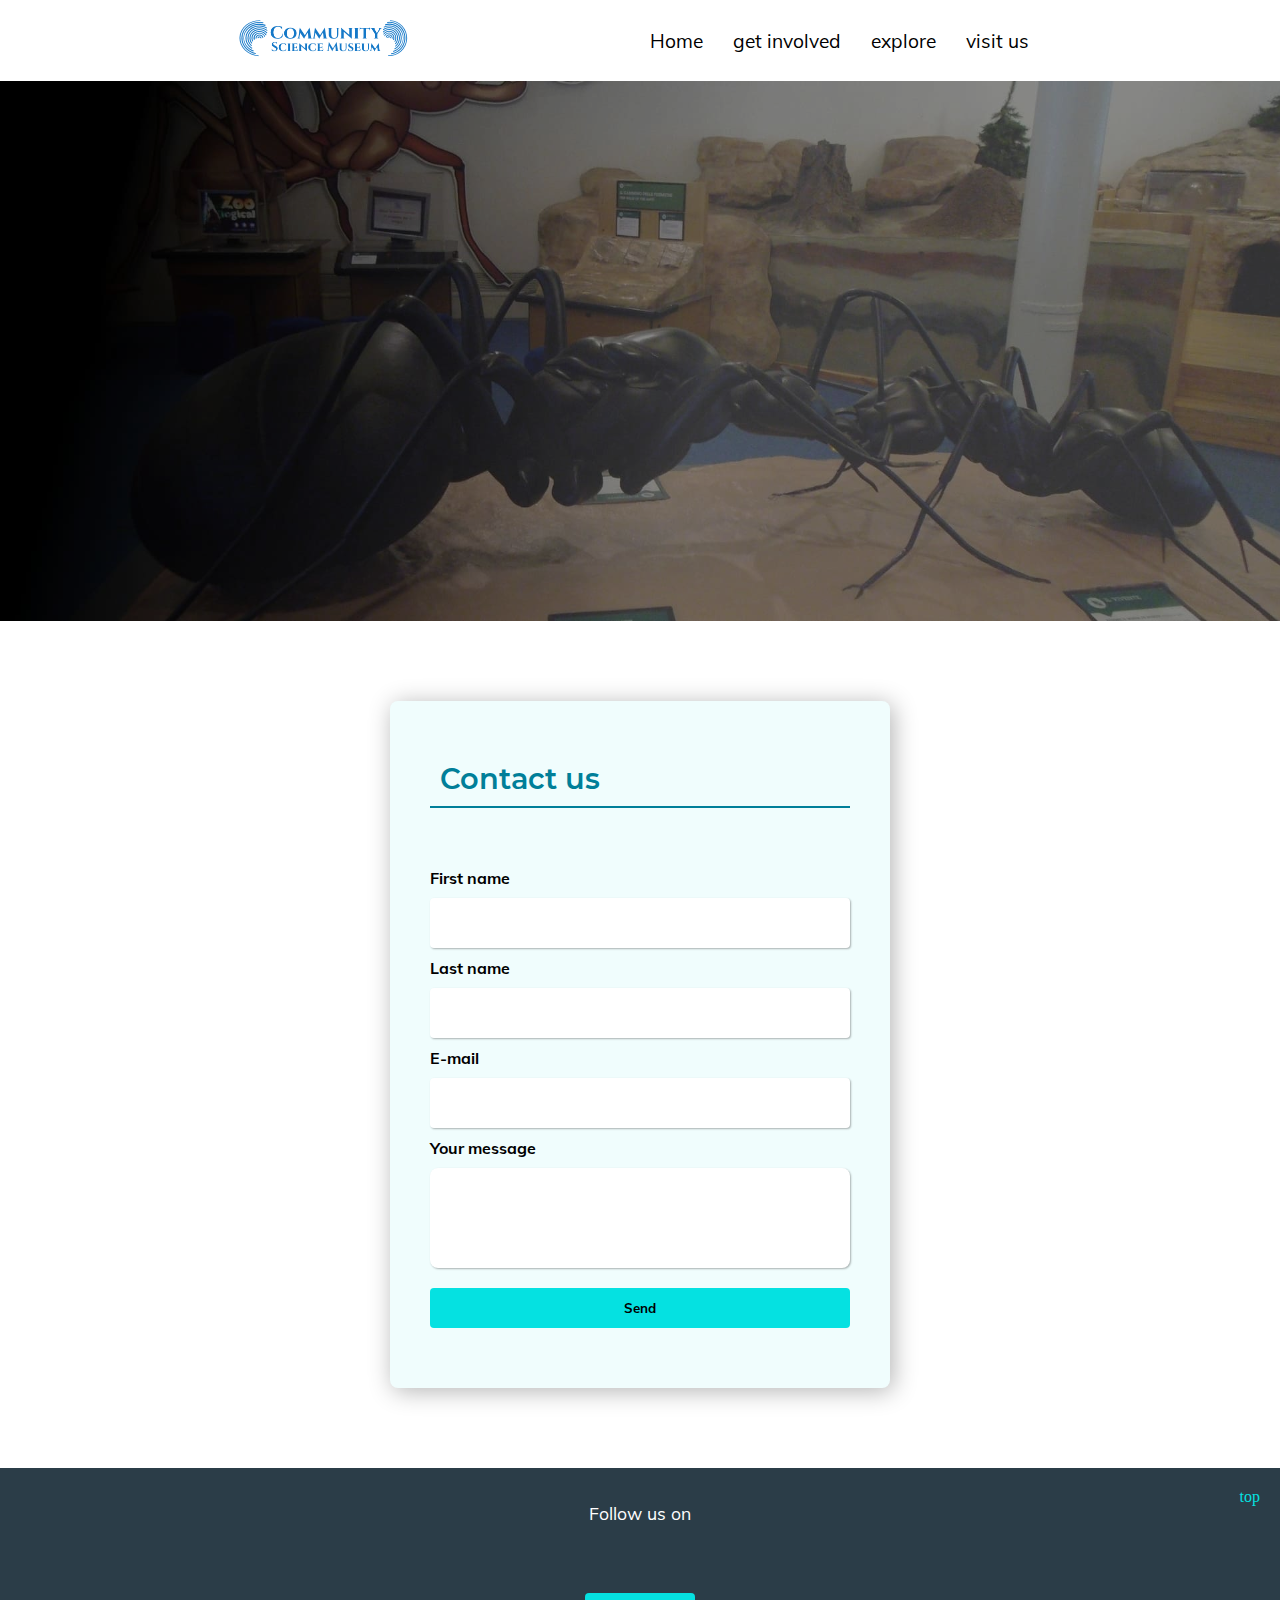
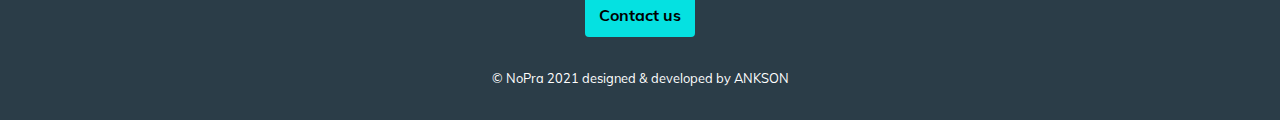
==== commit a5839cec: "contact form js added" ====
--- a/contact.html
+++ b/contact.html
@@ -28,7 +28,7 @@
       </div>
       <nav>
         <ul>
-          <li><a href="index.html" class="navbar active">Home</a></li>
+          <li><a href="index.html" class="navbar">Home</a></li>
           <li><a href="get-involved.html" class="navbar">get involved</a></li>
           <li class="dropdown">
             explore
@@ -54,25 +54,33 @@
         </div>
       </section>
       <section class="form">
-        <form action="contact.php">
+        <form class="contact-form">
+          <p class="msg-container"></p>
           <h2>Contact us</h2>
-          <div class="input-half">
-            <label for="first-name">First name</label>
-            <input type="text" name="first-name" class="input" required />
-            <label for="last-name">Last name</label>
-            <input type="text" name="last-name" class="input" required />
-          </div>
+
+          <label for="first-name">First name</label>
+          <input type="text" name="first-name" class="input" id="first-name" />
+          <span class="first-name-span"></span>
+
+          <label for="last-name">Last name</label>
+          <input type="text" name="last-name" class="input" id="last-name" />
+          <span class="last-name-span"></span>
+
           <label for="e-mail">E-mail</label>
-          <input name="e-mail" class="input" required />
+          <input name="e-mail" class="input" id="email" />
+          <span class="email-span"></span>
+
           <label for="placeholder">Your message</label>
-          <input type="text" name="placeholder" class="placeholder" />
-          <input type="submit" class="cta" />
+          <input type="text" name="placeholder" class="placeholder" id="message" />
+          <span class="message-span"></span>
+
+          <input type="submit" class="cta" value="Send" />
         </form>
       </section>
-      <section class="parallax">
+      <section class="parallax hidden">
         <h3>Stay updated</h3>
         <form action="subscribe.php">
-          <input type="email" placeholder=" e-mail address" required />
+          <input type="email" placeholder=" e-mail address" />
           <input type="submit" class="cta" value="Subscribe" />
         </form>
       </section>
@@ -96,5 +104,6 @@
       </div>
     </footer>
     <script src="js/script.js"></script>
+    <script src="js/contact.js"></script>
   </body>
 </html>
--- a/css/style.css
+++ b/css/style.css
@@ -91,14 +91,17 @@
 p,
 figcaption,
 input,
-.dropdown {
+.dropdown,
+form {
   font-family: "mulish", Georgia, "Times New Roman", Times, serif;
 }
 
 * > img {
   width: 100%;
 }
-
+p {
+  line-height: 1.8em;
+}
 /* global header  */
 header {
   display: flex;
@@ -180,6 +183,7 @@
   font-weight: normal;
   font-size: 1.2em;
   cursor: pointer;
+  transition: 0.5s ease;
 }
 .dropdown-content {
   position: absolute;
@@ -192,6 +196,7 @@
   padding: 4px;
   display: none;
   z-index: 10;
+  transition: 0.5s ease;
 }
 
 /*global banner */
@@ -329,3 +334,10 @@
 .copy-right {
   font-size: 0.8em;
 }
+.hidden {
+  display: none;
+}
+.error {
+  color: red;
+  font-weight: normal;
+}
--- a/css/contact.css
+++ b/css/contact.css
@@ -7,14 +7,13 @@
 
 .form {
   max-width: 500px;
-  margin: 20px auto;
+  margin: 80px auto;
   padding: 40px;
-  font-family: "mulish", Georgia, "Times New Roman", Times, serif;
   border-radius: 8px;
   align-content: center;
   -ms-grid-row-align: center;
   background-color: var(--bg);
-  border: 1px solid black;
+  box-shadow: 3px 3px 24px rgba(0, 0, 0, 0.3);
 }
 main label {
   display: inline-block;
@@ -27,8 +26,10 @@
   border-radius: 4px;
   padding: 10px;
   border: none;
+  outline: none;
   background-color: var(--p-light);
-  box-shadow: 1px 1px 2px black;
+  box-shadow: 1px 1px 2px rgba(0, 0, 0, 0.3);
+  text-align: left;
 }
 .placeholder {
   width: 100%;
@@ -36,25 +37,22 @@
   border-radius: 8px;
   border: none;
   background-color: var(--p-light);
-  box-shadow: 1px 1px 2px black;
+  box-shadow: 1px 1px 2px rgba(0, 0, 0, 0.3);
 }
 .form h2 {
   margin-bottom: 50px;
 }
-.input-half {
-  display: grid;
-  width: 100%;
-  grid-template-columns: repeat(2, 1fr);
-  -ms-grid-columns: repeat(2, 1fr);
-  gap: 10px;
-}
+
 .input:nth-of-type(1) {
   grid-row: 2;
   -ms-grid-row: 2;
 }
-.input-half label {
-  padding: 0;
-}
+
 .form .cta {
   margin-left: 0;
 }
+.success {
+  background-color: rgb(158, 253, 158);
+  text-align: center;
+  margin-bottom: 20px;
+}
